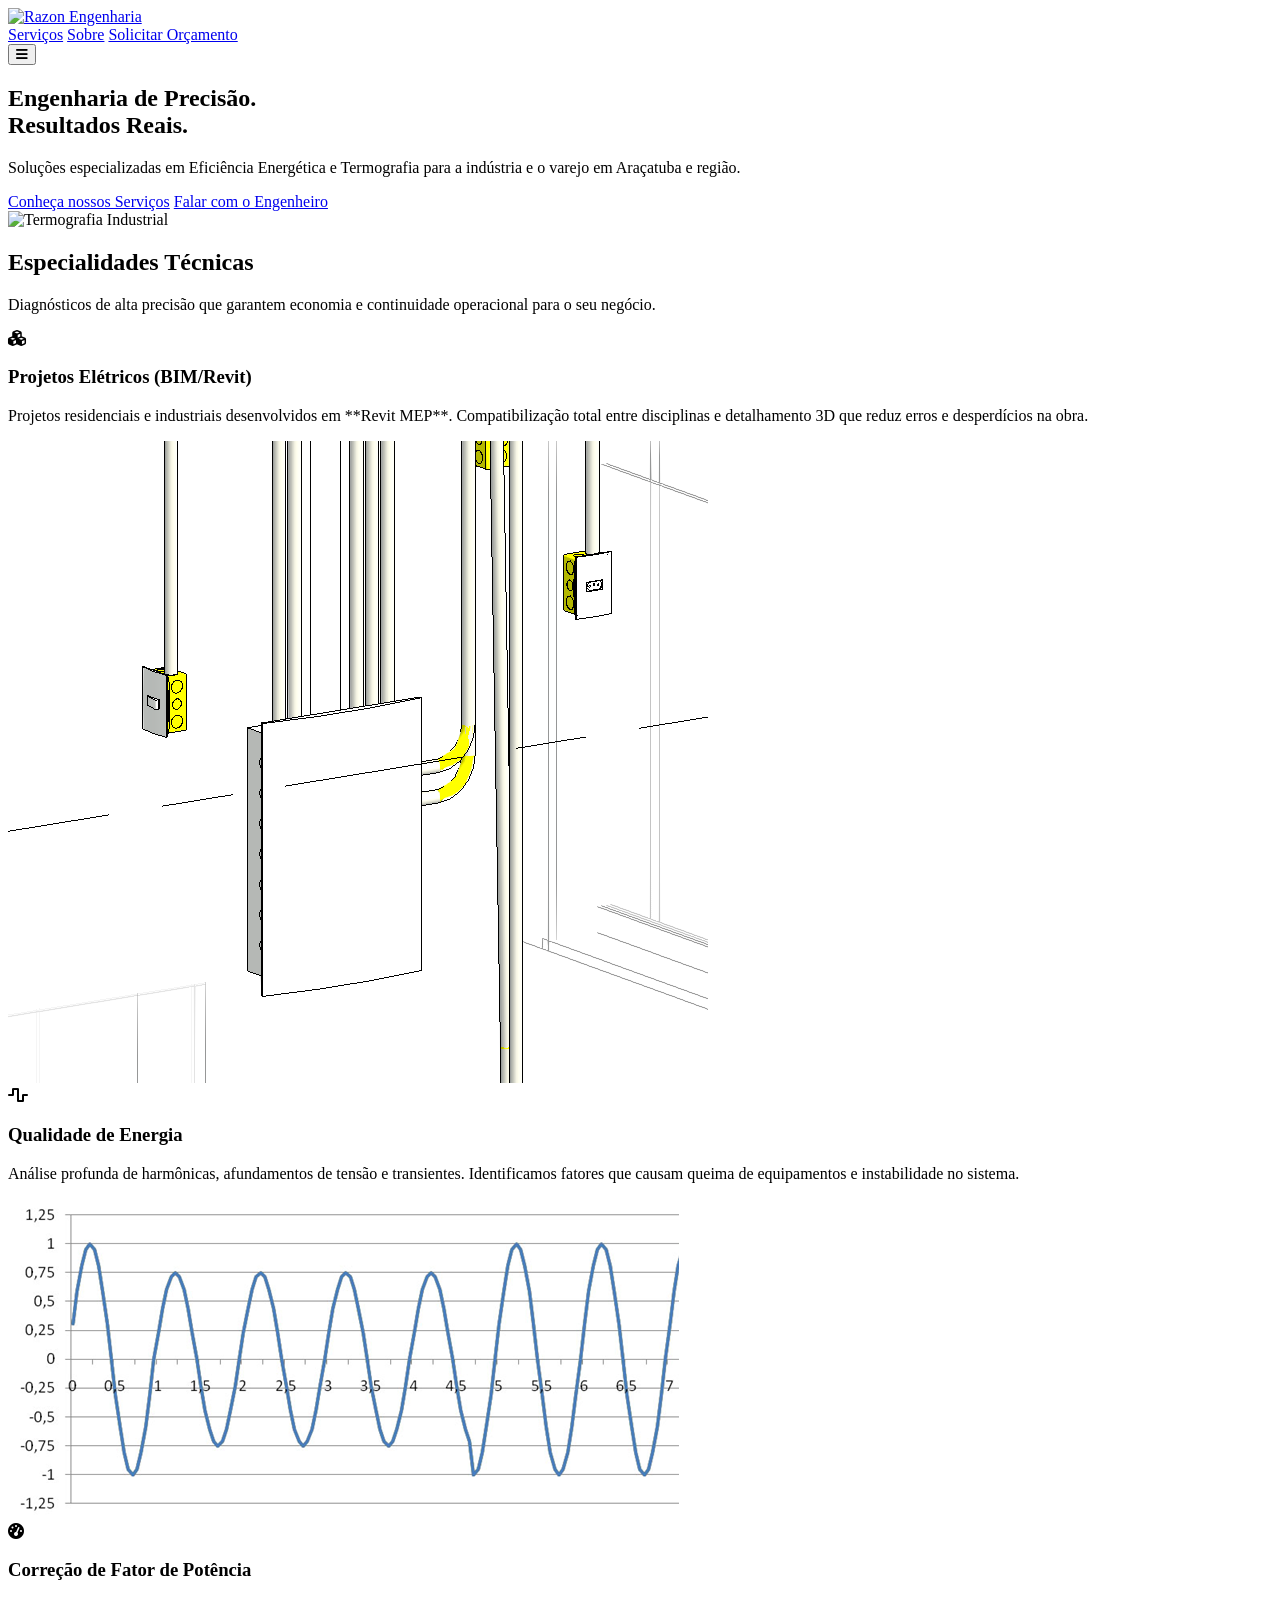
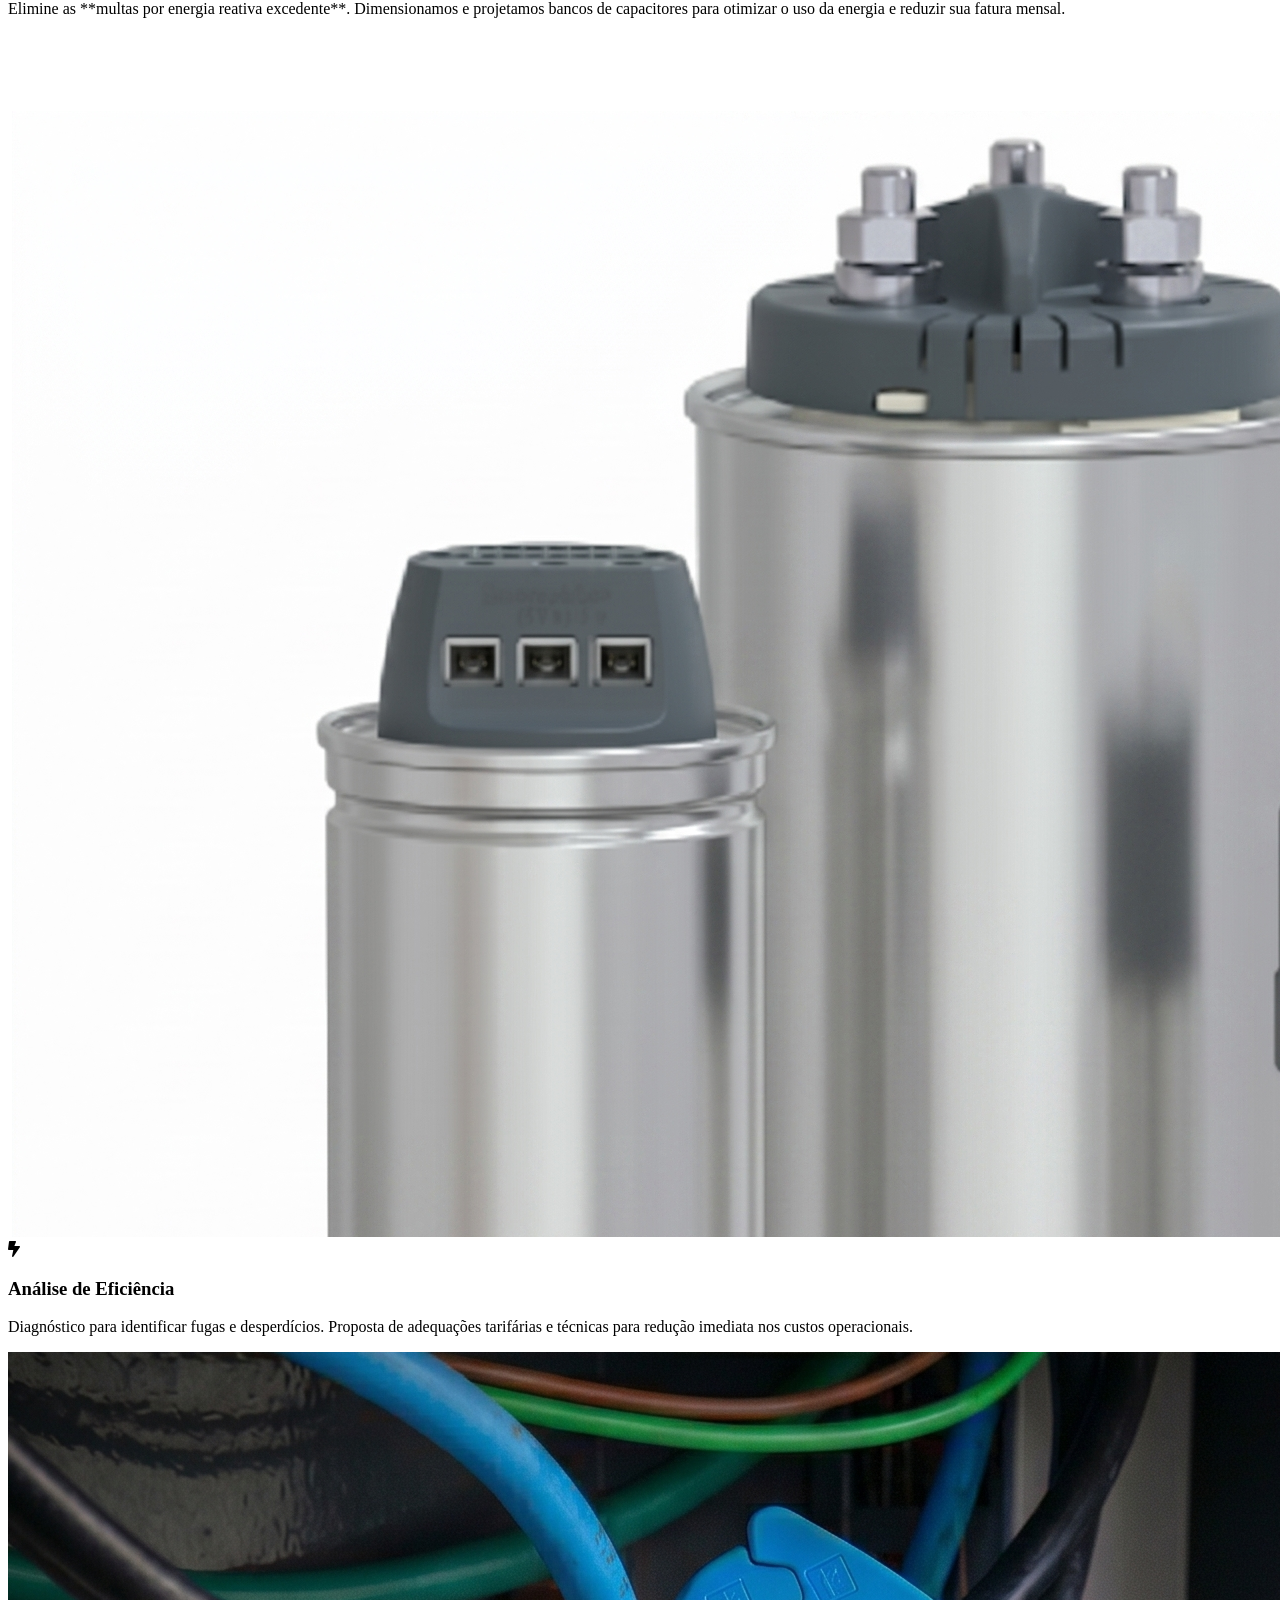
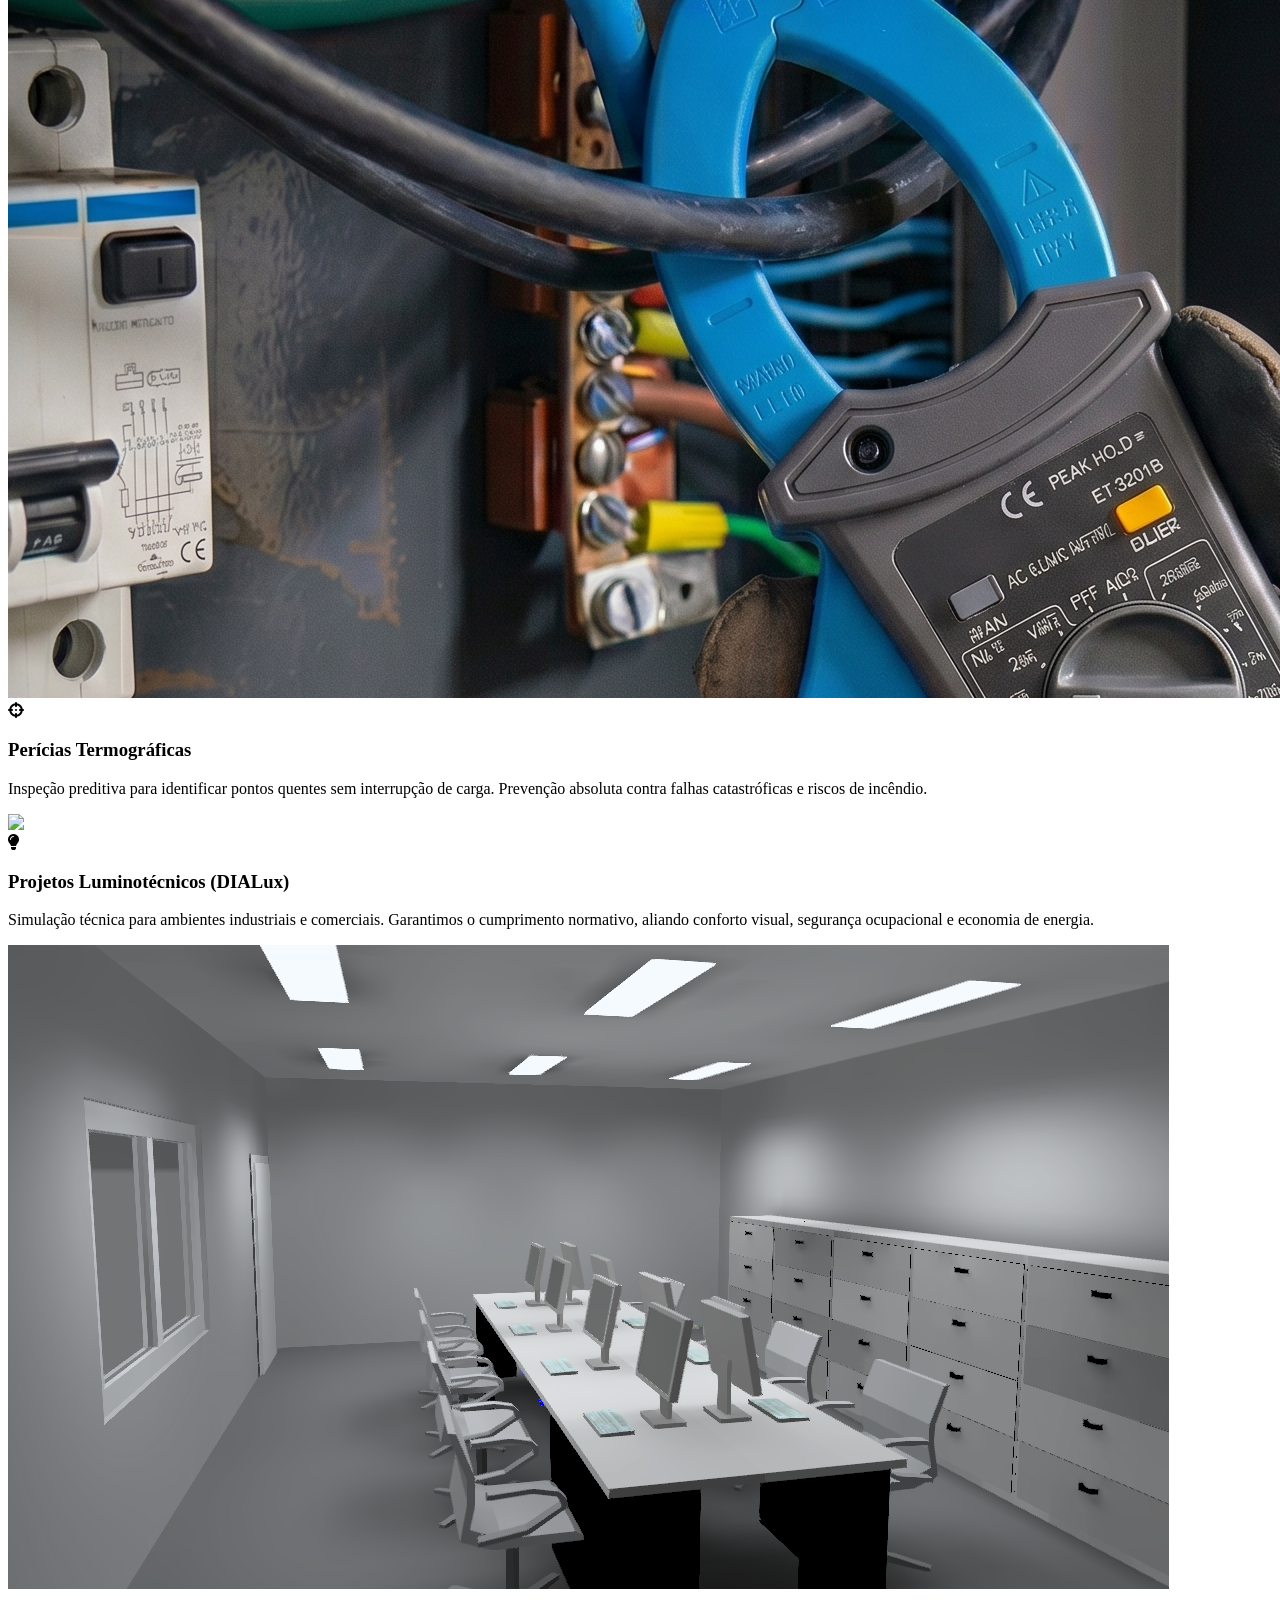
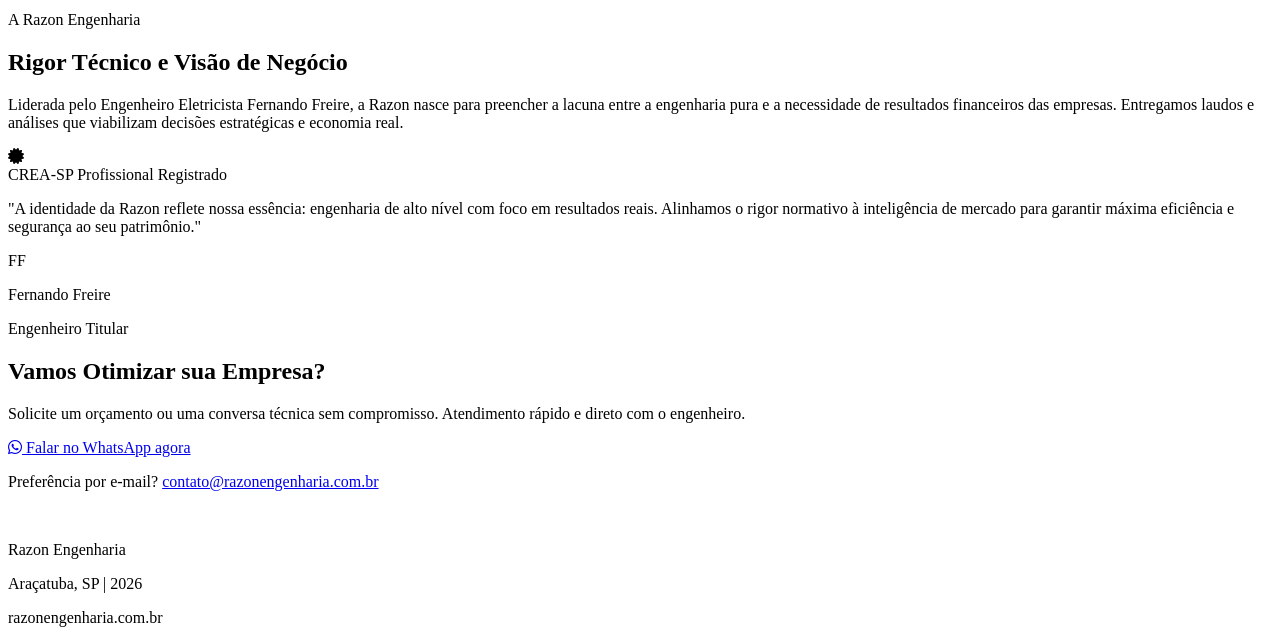
==== index-copia.html @ f33a59e9 "atualização do site" ====
<!DOCTYPE html>
<html lang="pt-br" class="scroll-smooth">
<head>
    <meta charset="UTF-8">
    <meta name="viewport" content="width=device-width, initial-scale=1.0">
    <title>Razon Engenharia | Eficiência Energética e Termografia</title>
    <meta name="description" content="Especialista em Eficiência Energética, Termografia e Projetos BIM em Araçatuba. Redução de custos e segurança para sua empresa com a Razon Engenharia.">
    
    <script src="https://cdn.tailwindcss.com"></script>
    <link rel="stylesheet" href="https://cdnjs.cloudflare.com/ajax/libs/font-awesome/6.0.0/css/all.min.css">
    <link rel="stylesheet" href="style.css">

    <script>
        tailwind.config = {
            theme: {
                extend: {
                    colors: {
                        razon: {
                            dark: '#1A2E46',
                            copper: '#B87333',
                            light: '#F8F9FA'
                        }
                    }
                }
            }
        }
    </script>
</head>
<body class="bg-razon-light text-slate-800 font-sans antialiased">

    <header class="fixed w-full bg-white/95 backdrop-blur-sm shadow-sm z-50">
        <div class="container mx-auto px-6 py-3 flex justify-between items-center">
            <a href="#" class="flex items-center">
                <img src="assets/logo_no_background.png" alt="Razon Engenharia" class="h-12 w-auto">
            </a>
            <nav class="hidden md:flex space-x-8 font-semibold text-razon-dark">
                <a href="#servicos" class="nav-link">Serviços</a>
                <a href="#sobre" class="nav-link">Sobre</a>
                <a href="#contato" class="bg-razon-copper text-white px-6 py-2.5 rounded-full hover:bg-razon-dark transition duration-300">Solicitar Orçamento</a>
            </nav>
            <button class="md:hidden text-razon-dark text-2xl" id="mobile-menu-btn">
                <i class="fas fa-bars"></i>
            </button>
        </div>
    </header>

    <section class="hero-gradient min-h-screen flex items-center pt-32 pb-24 border-b-4 border-razon-copper/20">
        <div class="container mx-auto px-6 grid md:grid-cols-5 gap-12 items-center">
            <div class="md:col-span-3 text-center md:text-left text-white mt-10 md:mt-0">
                <h1 class="text-5xl md:text-7xl font-extrabold mb-6 leading-tight tracking-tight">
                    Engenharia de Precisão. <br>
                    <span class="text-razon-copper">Resultados</span> Reais.
                </h1>
                <p class="text-xl text-slate-300 mb-12 max-w-2xl mx-auto md:mx-0">
                    Soluções especializadas em <span class="text-white font-semibold">Eficiência Energética</span> e <span class="text-white font-semibold">Termografia</span> para a indústria e o varejo em Araçatuba e região.
                </p>
                <div class="flex flex-col sm:flex-row gap-5 justify-center md:justify-start">
                    <a href="#servicos" class="bg-white text-razon-dark px-10 py-4 rounded-xl font-bold text-center transition hover:scale-105 shadow-lg">Conheça nossos Serviços</a>
                    
                    <a href="#contato" class="border-2 border-white/40 bg-razon-dark/30 hover:bg-white/10 hover:scale-105 px-10 py-4 rounded-xl font-bold text-center transition backdrop-blur-sm">Falar com o Engenheiro</a>
                </div>
            </div>
            <div class="hidden md:flex md:col-span-2 justify-center items-center relative">
                <img src="assets/painel_termo.png" alt="Termografia Industrial" class="w-80 h-auto opacity-30 floating-icon">
                <div class="absolute inset-0 bg-razon-dark/60 blur-3xl"></div>
            </div>
        </div>
    </section>

    <section id="servicos" class="py-28 bg-white">
        <div class="container mx-auto px-6">
            <div class="text-center mb-20 max-w-2xl mx-auto">
                <h2 class="text-4xl md:text-5xl font-bold text-razon-dark tracking-tight">Especialidades Técnicas</h2>
                <p class="text-lg text-slate-600 mt-5">Diagnósticos de alta precisão que garantem economia e continuidade operacional para o seu negócio.</p>
                <div class="w-24 h-2 bg-razon-copper mx-auto mt-6 rounded-full"></div>
            </div>

            <div class="grid md:grid-cols-2 lg:grid-cols-3 gap-8">
                
                <div class="service-card group p-8 bg-slate-50 rounded-3xl border border-slate-100 hover:shadow-2xl transition duration-500 flex flex-col h-full">
                    <div class="card-icon text-razon-copper text-4xl mb-6">
                        <i class="fas fa-cubes"></i>
                    </div>
                    <h3 class="text-2xl font-bold mb-4 text-razon-dark">Projetos Elétricos (BIM/Revit)</h3>
                    <p class="text-slate-600 leading-relaxed mb-6">
                        Projetos residenciais e industriais desenvolvidos em **Revit MEP**. Compatibilização total entre disciplinas e detalhamento 3D que reduz erros e desperdícios na obra.
                    </p>
                    <img src="assets/Revit.png" class="w-full h-32 object-cover rounded-xl mt-auto opacity-50 group-hover:opacity-100 transition">
                </div>

                <div class="service-card group p-8 bg-slate-50 rounded-3xl border border-slate-100 hover:shadow-2xl transition duration-500 flex flex-col h-full">
                    <div class="card-icon text-razon-copper text-4xl mb-6">
                        <i class="fas fa-wave-square"></i>
                    </div>
                    <h3 class="text-2xl font-bold mb-4 text-razon-dark">Qualidade de Energia</h3>
                    <p class="text-slate-600 leading-relaxed mb-6">
                        Análise profunda de harmônicas, afundamentos de tensão e transientes. Identificamos fatores que causam queima de equipamentos e instabilidade no sistema.
                    </p>
                    <img src="assets/tensao.png" class="w-full h-32 object-cover rounded-xl mt-auto opacity-50 group-hover:opacity-100 transition">
                </div>

                <div class="service-card group p-8 bg-slate-50 rounded-3xl border border-slate-100 hover:shadow-2xl transition duration-500 flex flex-col h-full">
                    <div class="card-icon text-razon-copper text-4xl mb-6">
                        <i class="fas fa-gauge-high"></i>
                    </div>
                    <h3 class="text-2xl font-bold mb-4 text-razon-dark">Correção de Fator de Potência</h3>
                    <p class="text-slate-600 leading-relaxed mb-6">
                        Elimine as **multas por energia reativa excedente**. Dimensionamos e projetamos bancos de capacitores para otimizar o uso da energia e reduzir sua fatura mensal.
                    </p>
                    <img src="assets/cap.png" class="w-full h-32 object-cover rounded-xl mt-auto opacity-50 group-hover:opacity-100 transition">
                </div>

                <div class="service-card group p-8 bg-slate-50 rounded-3xl border border-slate-100 hover:shadow-2xl transition duration-500 flex flex-col h-full">
                    <div class="card-icon text-razon-copper text-4xl mb-6">
                        <i class="fas fa-bolt-lightning"></i>
                    </div>
                    <h3 class="text-2xl font-bold mb-4 text-razon-dark">Análise de Eficiência</h3>
                    <p class="text-slate-600 leading-relaxed mb-6">
                        Diagnóstico para identificar fugas e desperdícios. Proposta de adequações tarifárias e técnicas para redução imediata nos custos operacionais.
                    </p>
                    <img src="assets/efici.png" class="w-full h-32 object-cover rounded-xl mt-auto opacity-50 group-hover:opacity-100 transition">
                </div>

                <div class="service-card group p-8 bg-slate-50 rounded-3xl border border-slate-100 hover:shadow-2xl transition duration-500 flex flex-col h-full">
                    <div class="card-icon text-razon-copper text-4xl mb-6">
                        <i class="fas fa-crosshairs"></i>
                    </div>
                    <h3 class="text-2xl font-bold mb-4 text-razon-dark">Perícias Termográficas</h3>
                    <p class="text-slate-600 leading-relaxed mb-6">
                        Inspeção preditiva para identificar pontos quentes sem interrupção de carga. Prevenção absoluta contra falhas catastróficas e riscos de incêndio.
                    </p>
                    <img src="assets/painel_termo.png" class="w-full h-32 object-cover rounded-xl mt-auto opacity-50 group-hover:opacity-100 transition">
                </div>

                <div class="service-card group p-8 bg-slate-50 rounded-3xl border border-slate-100 hover:shadow-2xl transition duration-500 flex flex-col h-full">
                    <div class="card-icon text-razon-copper text-4xl mb-6">
                        <i class="fas fa-lightbulb"></i>
                    </div>
                    <h3 class="text-2xl font-bold mb-4 text-razon-dark">Projetos Luminotécnicos (DIALux)</h3>
                    <p class="text-slate-600 leading-relaxed mb-6">
                        Simulação técnica para ambientes industriais e comerciais. Garantimos o cumprimento normativo, aliando conforto visual, segurança ocupacional e economia de energia.
                    </p>
                    <img src="assets/lumino.png" class="w-full h-32 object-cover rounded-xl mt-auto opacity-50 group-hover:opacity-100 transition">
                </div>

            </div>
        </div>
    </section>

    <section id="sobre" class="py-24 bg-razon-dark text-white relative overflow-hidden">
        <img src="assets/icone-z.jpg" alt="" class="absolute -right-20 -bottom-20 w-96 h-auto opacity-10 rotate-12">
        <div class="container mx-auto px-6 grid md:grid-cols-5 gap-12 items-center relative z-10">
            <div class="md:col-span-3">
                <span class="text-razon-copper uppercase tracking-widest font-semibold text-sm">A Razon Engenharia</span>
                <h2 class="text-4xl font-bold mt-3 mb-8 tracking-tight">Rigor Técnico e Visão de Negócio</h2>
                <p class="text-slate-300 mb-10 leading-relaxed text-lg">
                    Liderada pelo Engenheiro Eletricista Fernando Freire, a Razon nasce para preencher a lacuna entre a engenharia pura e a necessidade de resultados financeiros das empresas. Entregamos laudos e análises que viabilizam decisões estratégicas e economia real.
                </p>
                <div class="flex flex-col sm:flex-row gap-6">
                    <div class="flex items-center space-x-4 bg-slate-800 p-5 rounded-xl border border-white/10">
                        <div class="text-razon-copper text-2xl"><i class="fas fa-certificate"></i></div>
                        <div>
                            <span class="font-bold block">CREA-SP</span>
                            <span class="text-sm text-slate-400">Profissional Registrado</span>
                        </div>
                    </div>
                </div>
            </div>
            <div class="md:col-span-2 bg-slate-800 p-10 rounded-3xl border border-white/10 shadow-2xl text-center">
                <p class="text-slate-200 italic mb-8 leading-relaxed">"A identidade da Razon reflete nossa essência: engenharia de alto nível com foco em resultados reais. Alinhamos o rigor normativo à inteligência de mercado para garantir máxima eficiência e segurança ao seu patrimônio."</p>
                <div class="flex flex-col items-center gap-4">
                    <div class="w-24 h-24 bg-razon-copper rounded-full flex items-center justify-center text-3xl font-bold border-4 border-slate-700 shadow-lg">FF</div>
                    <div>
                        <p class="font-bold text-lg">Fernando Freire</p>
                        <p class="text-sm text-razon-copper uppercase tracking-widest mt-1">Engenheiro Titular</p>
                    </div>
                </div>
            </div>
        </div>
    </section>

    <section id="contato" class="py-24 bg-white">
        <div class="container mx-auto px-6 text-center">
            <div class="max-w-3xl mx-auto bg-slate-50 border border-slate-100 p-12 rounded-[3rem] shadow-sm">
                <h2 class="text-3xl md:text-4xl font-bold text-razon-dark tracking-tight">Vamos Otimizar sua Empresa?</h2>
                <p class="text-lg text-slate-600 mt-4 mb-10">Solicite um orçamento ou uma conversa técnica sem compromisso. Atendimento rápido e direto com o engenheiro.</p>
                <div class="flex justify-center">
                    <a href="https://wa.me/5518991884158?text=Olá, gostaria de um orçamento da Razon." target="_blank" class="flex items-center gap-3 bg-[#25D366] text-white px-8 py-4 rounded-xl font-bold transition-all duration-300 hover:bg-[#128C7E] hover:-translate-y-1 hover:shadow-lg active:scale-95 group">
                        <i class="fab fa-whatsapp text-2xl group-hover:rotate-12 transition-transform"></i>
                        <span>Falar no WhatsApp agora</span>
                    </a>
                </div>
                <div class="mt-8 pt-8 border-t border-slate-200">
                    <p class="text-sm text-slate-500">Preferência por e-mail? <a href="mailto:contato@razonengenharia.com.br" class="text-razon-copper font-semibold hover:underline">contato@razonengenharia.com.br</a></p>
                </div>
            </div>
        </div>
    </section>

    <footer class="bg-white py-12 border-t border-slate-100">
        <div class="container mx-auto px-6 text-center">
            <img src="assets/logo-icone-esticado.png" alt="" class="h-10 w-auto mx-auto mb-6 opacity-40">
            <p class="font-bold text-razon-dark text-lg mb-2">Razon Engenharia</p>
            <p class="text-slate-500 text-sm">Araçatuba, SP | 2026</p>
            <p class="text-xs text-slate-400 mt-2">razonengenharia.com.br</p>
        </div>
    </footer>

    <script src="script.js"></script>
</body>
</html>
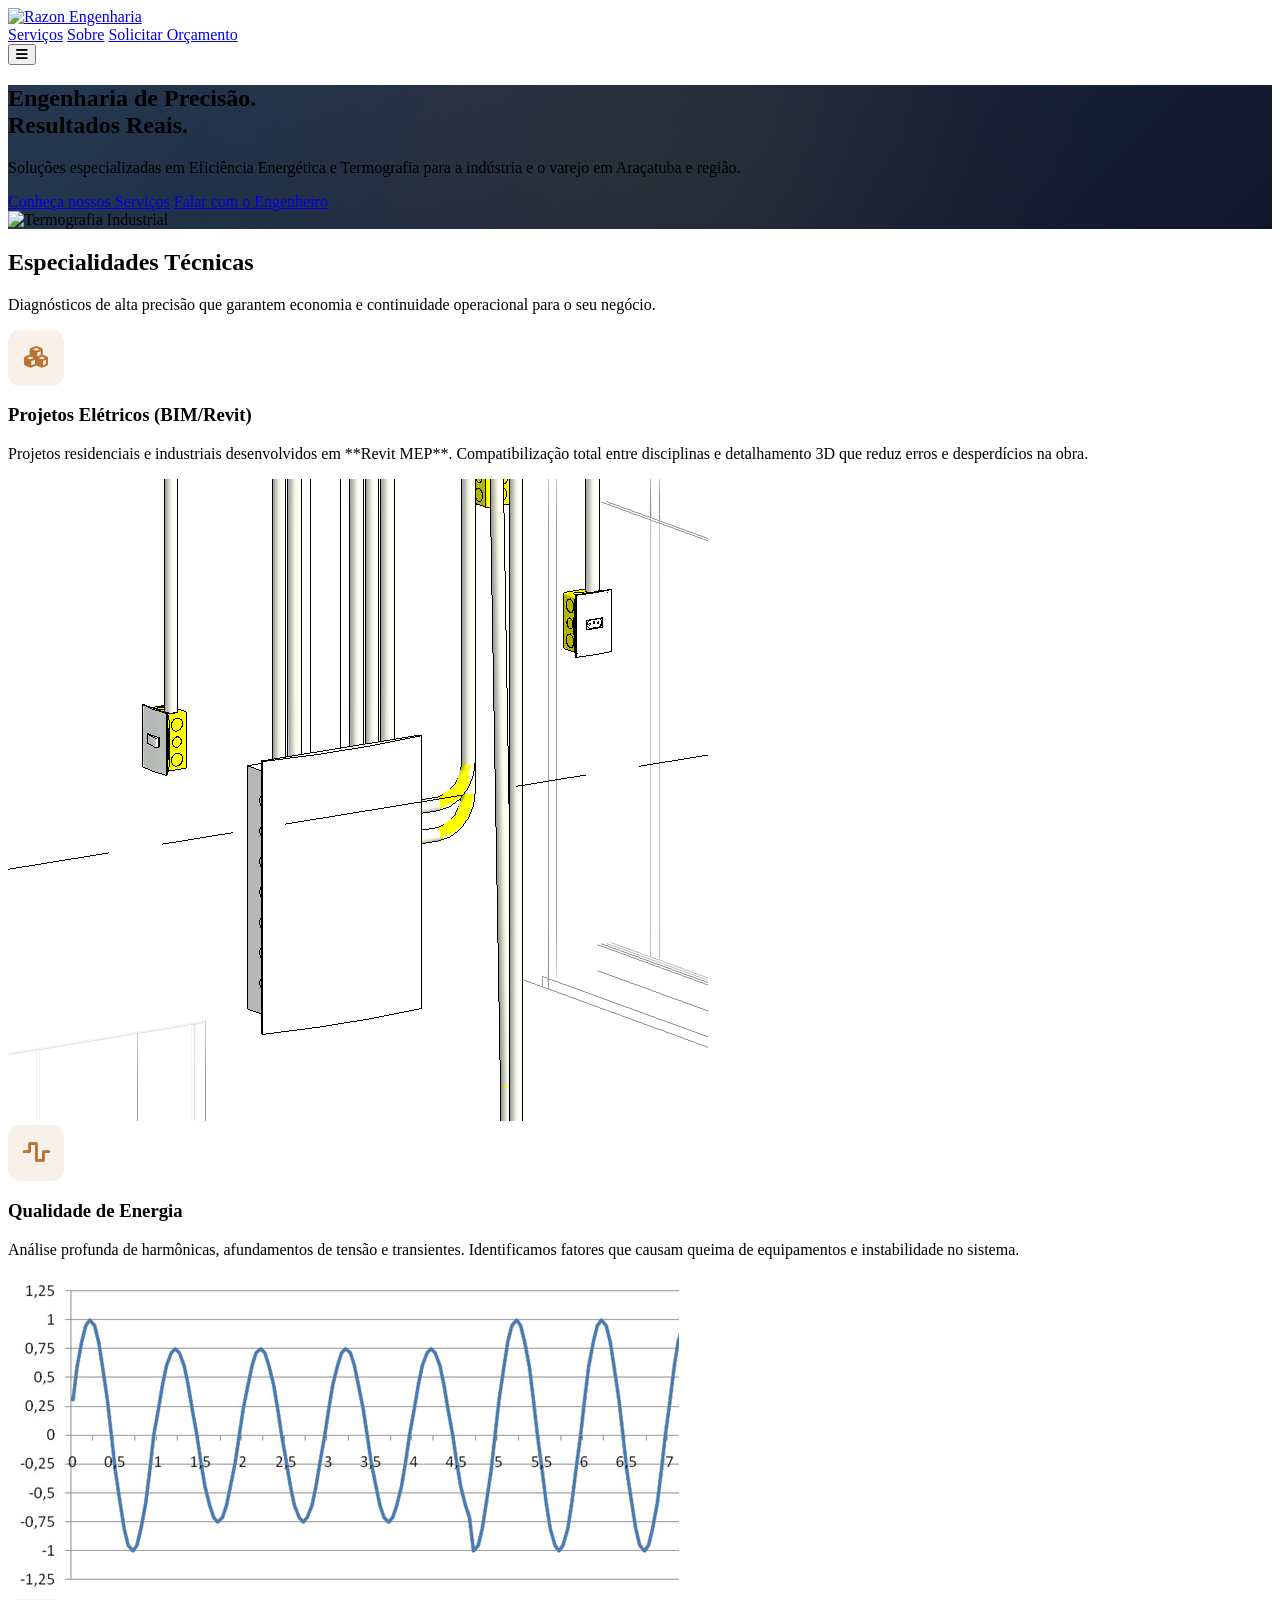
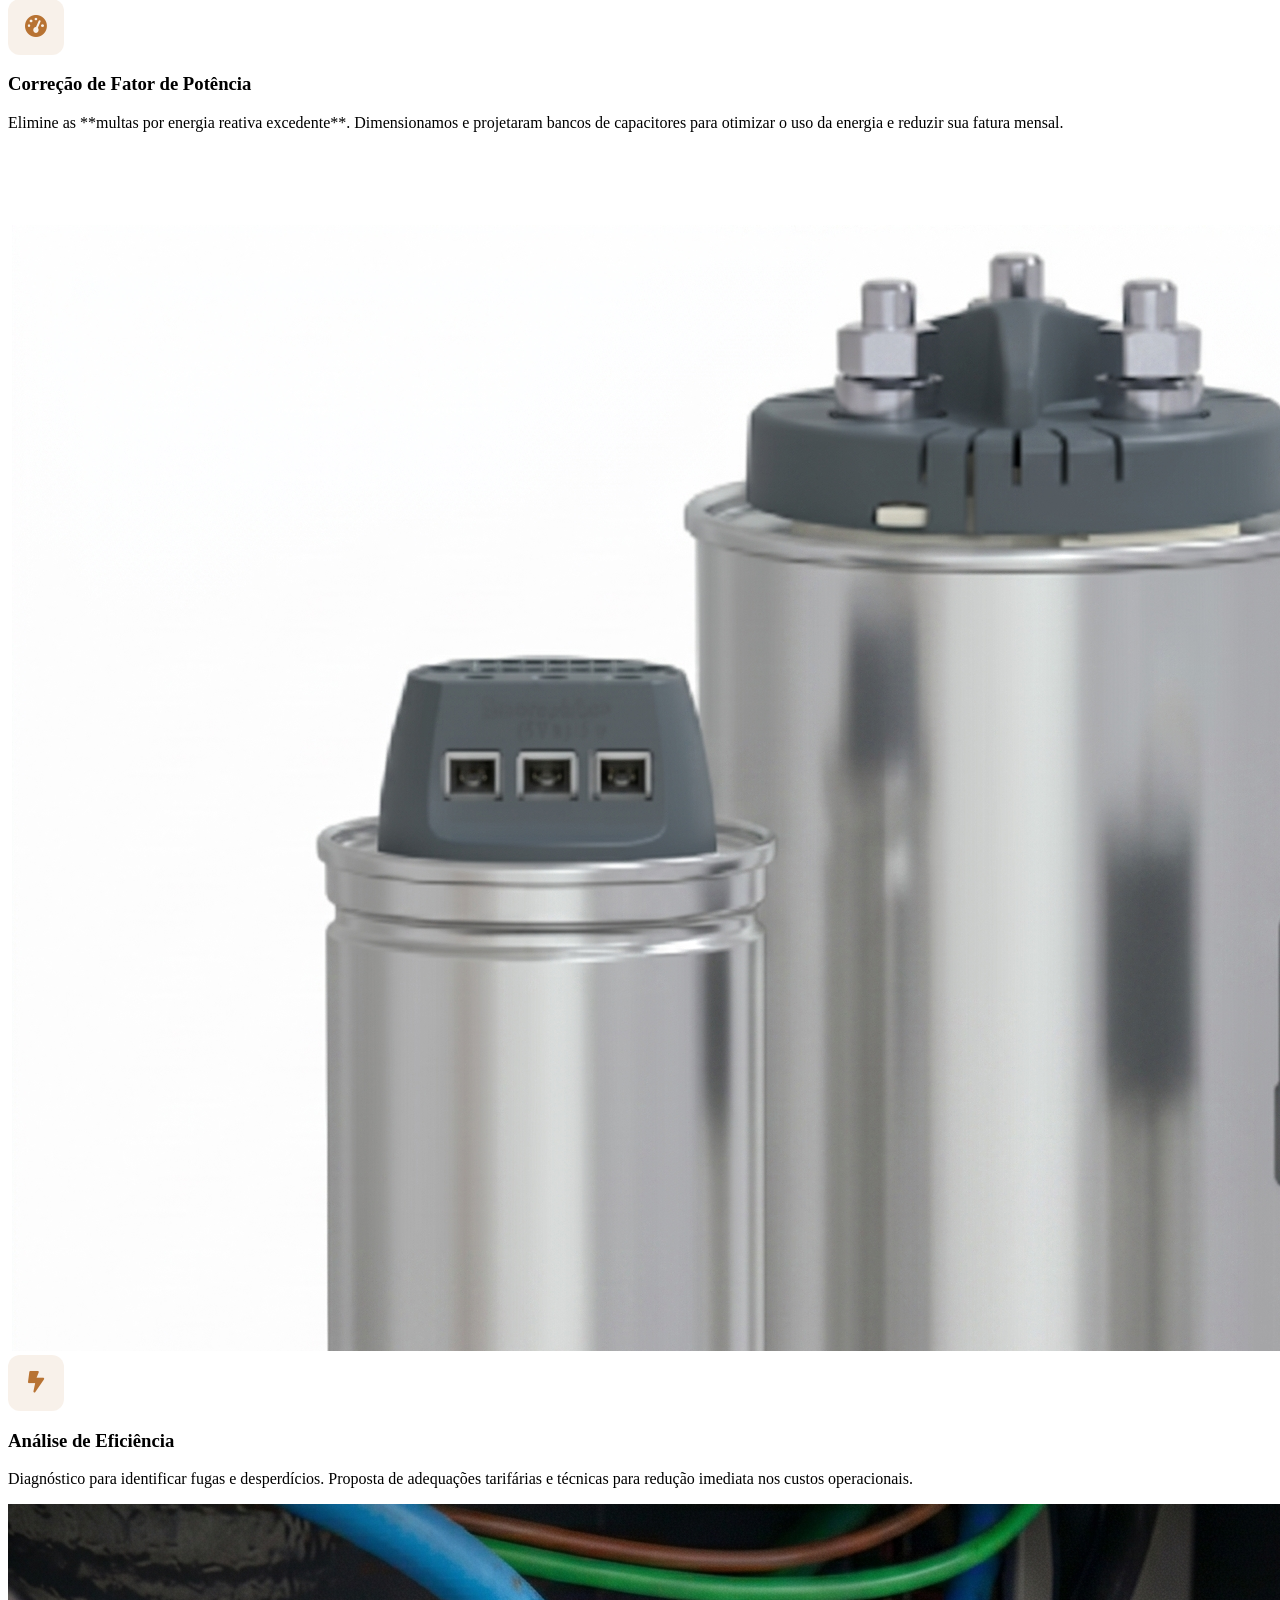
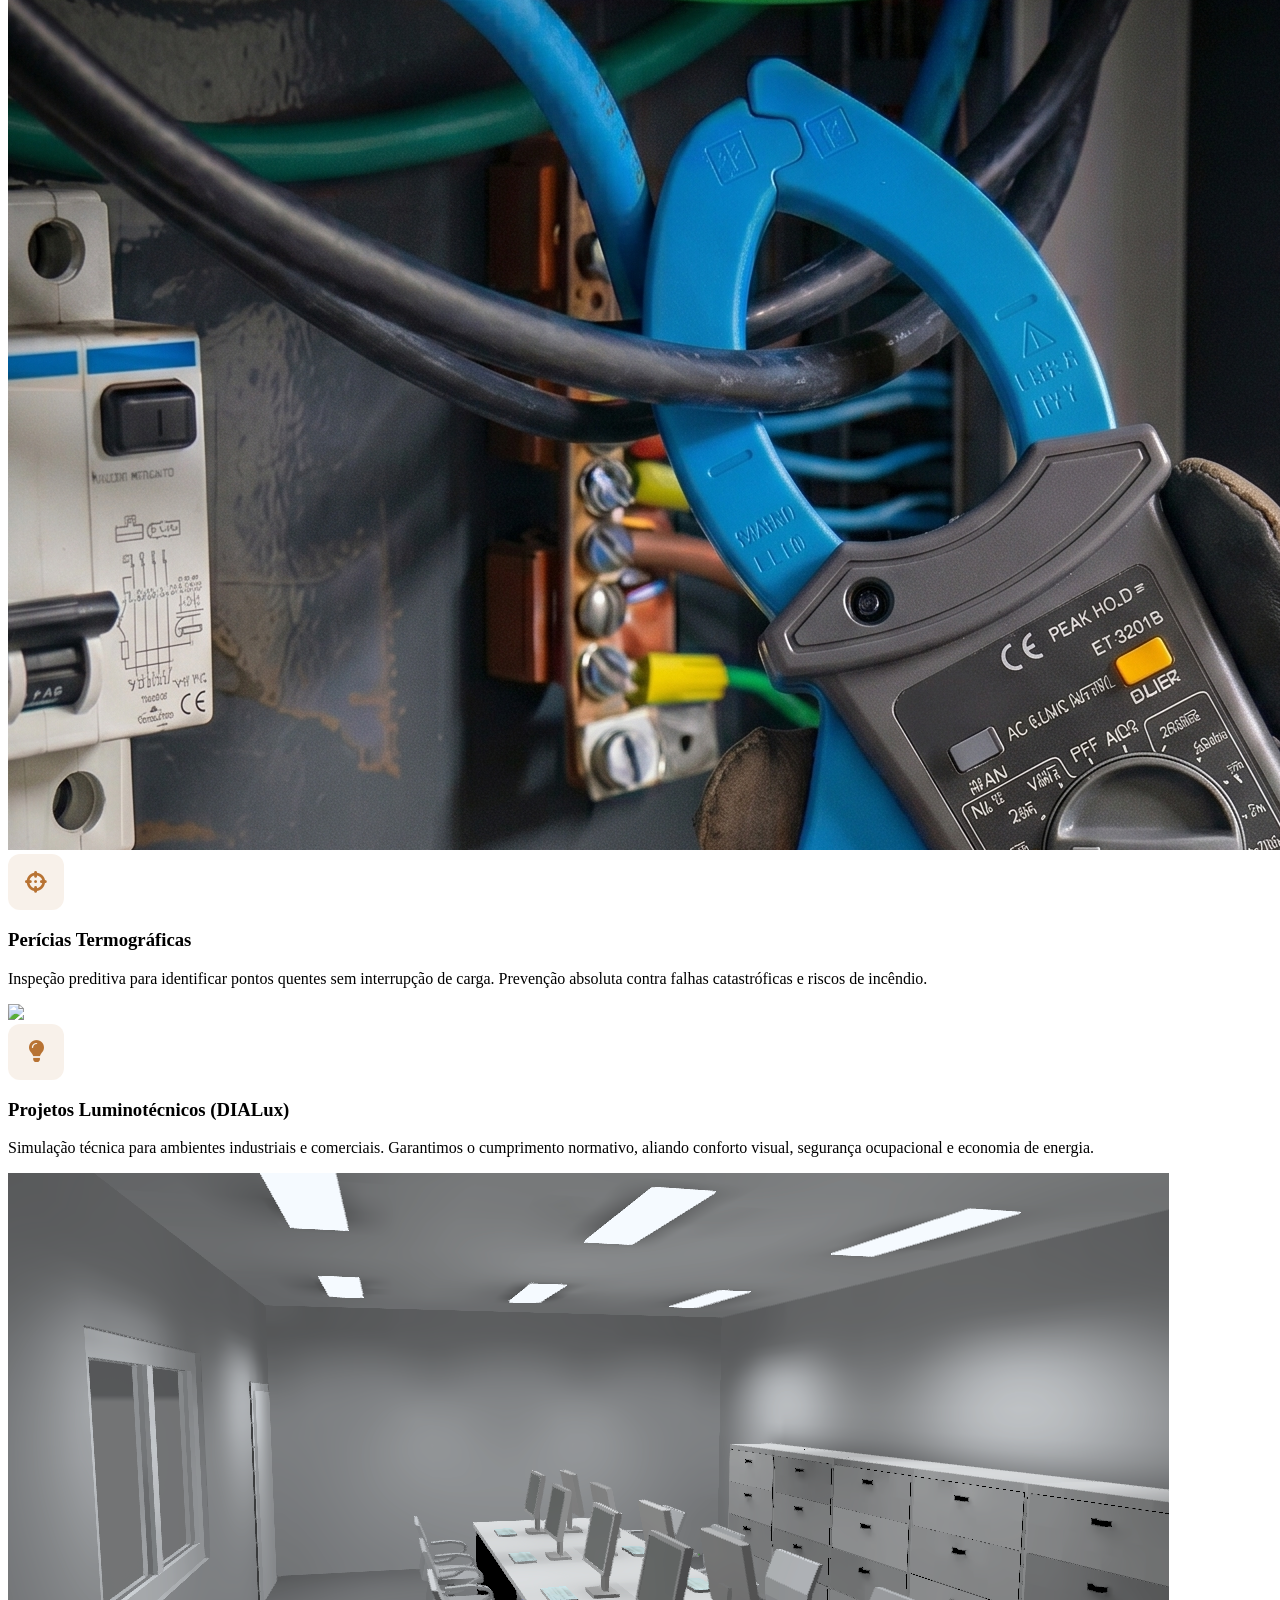
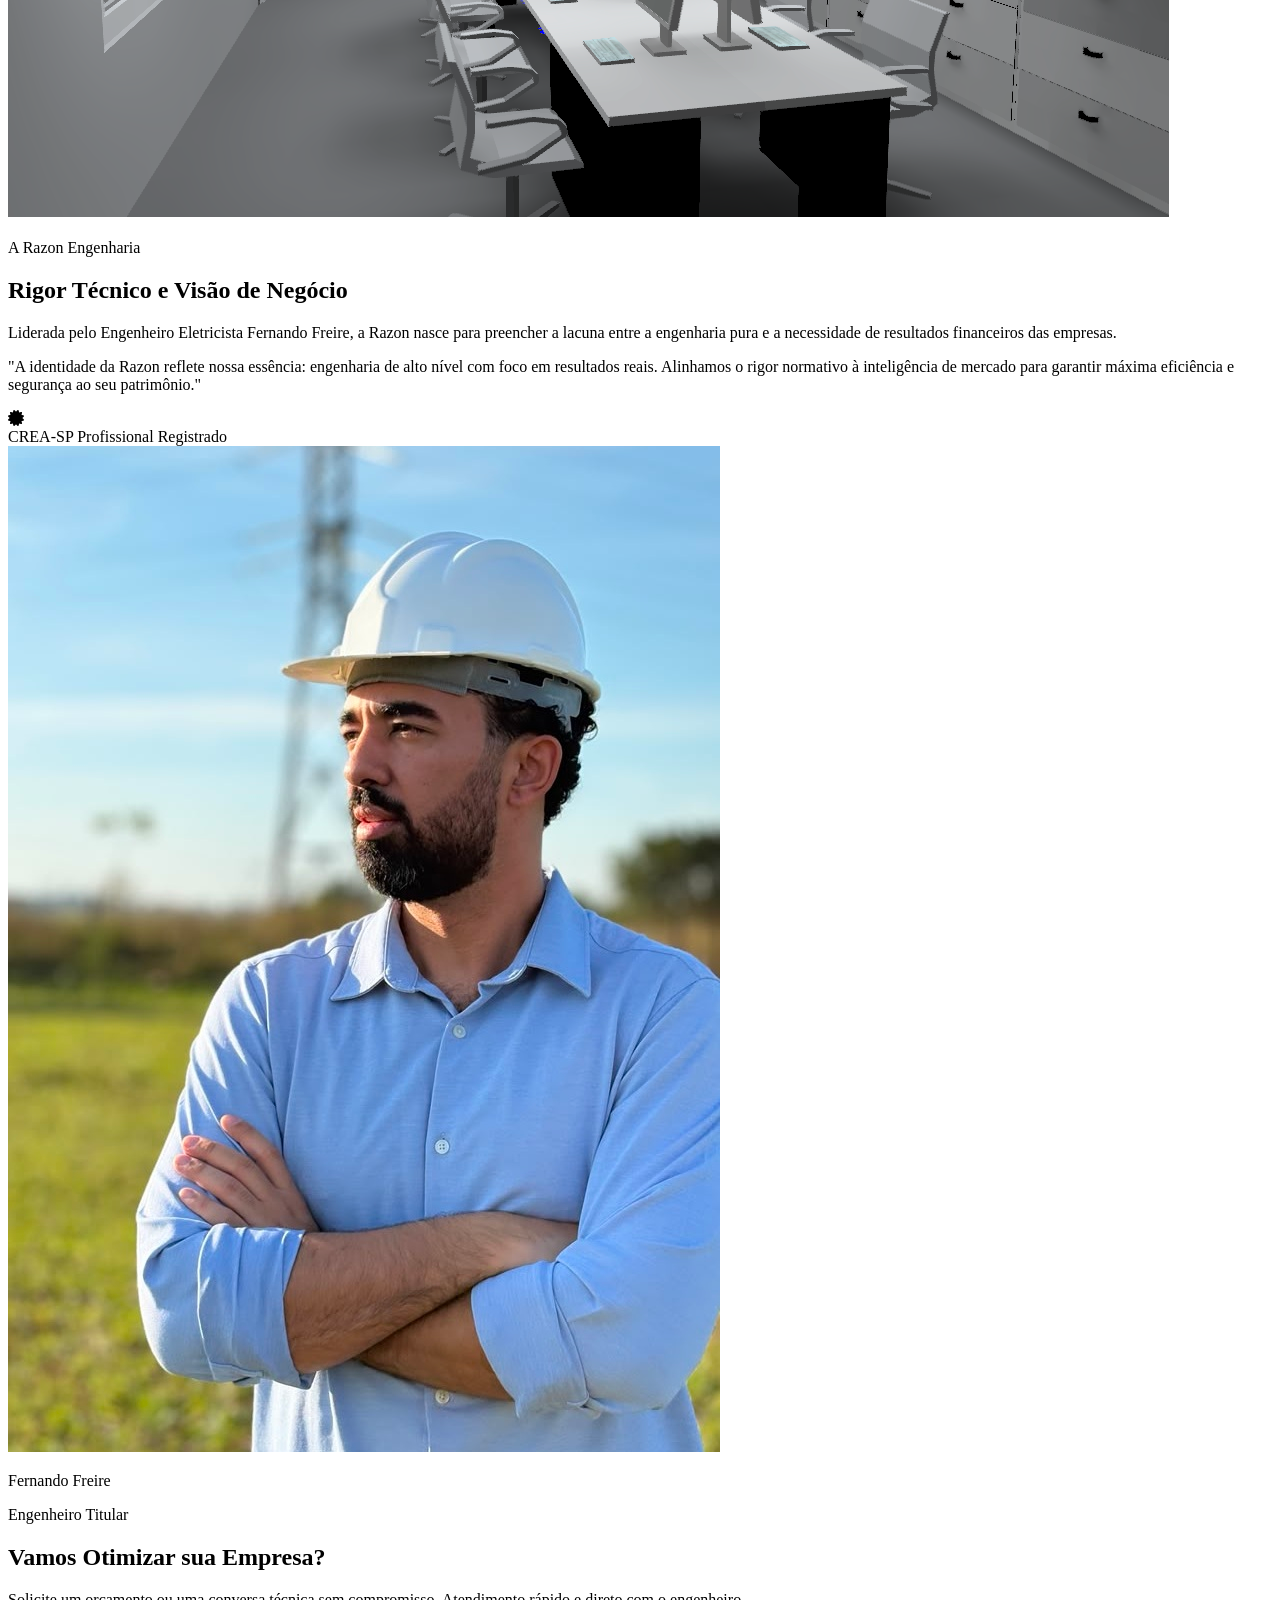
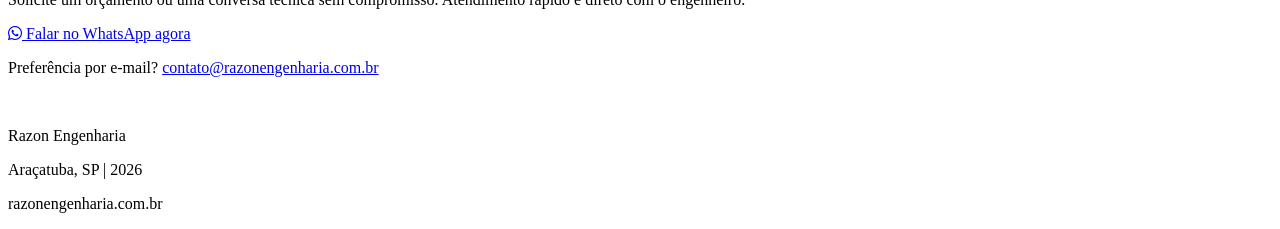
==== commit 481f6522: "atualização final do site V1" ====
--- a/index-copia.html
+++ b/index-copia.html
@@ -29,15 +29,17 @@
 <body class="bg-razon-light text-slate-800 font-sans antialiased">
 
     <header class="fixed w-full bg-white/95 backdrop-blur-sm shadow-sm z-50">
-        <div class="container mx-auto px-6 py-3 flex justify-between items-center">
+        <div class="container mx-auto px-6 py-3 flex justify-between items-center relative">
             <a href="#" class="flex items-center">
                 <img src="assets/logo_no_background.png" alt="Razon Engenharia" class="h-12 w-auto">
             </a>
-            <nav class="hidden md:flex space-x-8 font-semibold text-razon-dark">
-                <a href="#servicos" class="nav-link">Serviços</a>
-                <a href="#sobre" class="nav-link">Sobre</a>
-                <a href="#contato" class="bg-razon-copper text-white px-6 py-2.5 rounded-full hover:bg-razon-dark transition duration-300">Solicitar Orçamento</a>
+            
+            <nav id="nav-menu" class="hidden md:flex md:flex-row md:relative md:top-auto md:left-auto md:w-auto md:bg-transparent md:p-0 md:shadow-none md:space-x-8 space-y-4 md:space-y-0 flex-col absolute top-full left-0 w-full bg-white p-6 shadow-lg font-semibold text-razon-dark">
+                <a href="#servicos" class="nav-link block md:inline">Serviços</a>
+                <a href="#sobre" class="nav-link block md:inline">Sobre</a>
+                <a href="#contato" class="bg-razon-copper text-white px-6 py-2.5 rounded-full hover:bg-razon-dark transition duration-300 inline-block text-center">Solicitar Orçamento</a>
             </nav>
+            
             <button class="md:hidden text-razon-dark text-2xl" id="mobile-menu-btn">
                 <i class="fas fa-bars"></i>
             </button>
@@ -56,7 +58,6 @@
                 </p>
                 <div class="flex flex-col sm:flex-row gap-5 justify-center md:justify-start">
                     <a href="#servicos" class="bg-white text-razon-dark px-10 py-4 rounded-xl font-bold text-center transition hover:scale-105 shadow-lg">Conheça nossos Serviços</a>
-                    
                     <a href="#contato" class="border-2 border-white/40 bg-razon-dark/30 hover:bg-white/10 hover:scale-105 px-10 py-4 rounded-xl font-bold text-center transition backdrop-blur-sm">Falar com o Engenheiro</a>
                 </div>
             </div>
@@ -105,7 +106,7 @@
                     </div>
                     <h3 class="text-2xl font-bold mb-4 text-razon-dark">Correção de Fator de Potência</h3>
                     <p class="text-slate-600 leading-relaxed mb-6">
-                        Elimine as **multas por energia reativa excedente**. Dimensionamos e projetamos bancos de capacitores para otimizar o uso da energia e reduzir sua fatura mensal.
+                        Elimine as **multas por energia reativa excedente**. Dimensionamos e projetaram bancos de capacitores para otimizar o uso da energia e reduzir sua fatura mensal.
                     </p>
                     <img src="assets/cap.png" class="w-full h-32 object-cover rounded-xl mt-auto opacity-50 group-hover:opacity-100 transition">
                 </div>
@@ -149,33 +150,38 @@
 
     <section id="sobre" class="py-24 bg-razon-dark text-white relative overflow-hidden">
         <img src="assets/icone-z.jpg" alt="" class="absolute -right-20 -bottom-20 w-96 h-auto opacity-10 rotate-12">
-        <div class="container mx-auto px-6 grid md:grid-cols-5 gap-12 items-center relative z-10">
-            <div class="md:col-span-3">
+        <div class="container mx-auto px-6 grid md:grid-cols-3 gap-12 lg:gap-16 items-center relative z-10">
+            
+            <div class="flex flex-col justify-center h-full md:col-span-2">
                 <span class="text-razon-copper uppercase tracking-widest font-semibold text-sm">A Razon Engenharia</span>
                 <h2 class="text-4xl font-bold mt-3 mb-8 tracking-tight">Rigor Técnico e Visão de Negócio</h2>
-                <p class="text-slate-300 mb-10 leading-relaxed text-lg">
-                    Liderada pelo Engenheiro Eletricista Fernando Freire, a Razon nasce para preencher a lacuna entre a engenharia pura e a necessidade de resultados financeiros das empresas. Entregamos laudos e análises que viabilizam decisões estratégicas e economia real.
+                <p class="text-slate-300 mb-6 leading-relaxed text-lg">
+                    Liderada pelo Engenheiro Eletricista Fernando Freire, a Razon nasce para preencher a lacuna entre a engenharia pura e a necessidade de resultados financeiros das empresas.
                 </p>
-                <div class="flex flex-col sm:flex-row gap-6">
-                    <div class="flex items-center space-x-4 bg-slate-800 p-5 rounded-xl border border-white/10">
-                        <div class="text-razon-copper text-2xl"><i class="fas fa-certificate"></i></div>
-                        <div>
-                            <span class="font-bold block">CREA-SP</span>
-                            <span class="text-sm text-slate-400">Profissional Registrado</span>
-                        </div>
-                    </div>
-                </div>
-            </div>
-            <div class="md:col-span-2 bg-slate-800 p-10 rounded-3xl border border-white/10 shadow-2xl text-center">
-                <p class="text-slate-200 italic mb-8 leading-relaxed">"A identidade da Razon reflete nossa essência: engenharia de alto nível com foco em resultados reais. Alinhamos o rigor normativo à inteligência de mercado para garantir máxima eficiência e segurança ao seu patrimônio."</p>
-                <div class="flex flex-col items-center gap-4">
-                    <div class="w-24 h-24 bg-razon-copper rounded-full flex items-center justify-center text-3xl font-bold border-4 border-slate-700 shadow-lg">FF</div>
+                <p class="text-slate-300 mb-10 leading-relaxed text-lg border-l-4 border-razon-copper pl-6 italic">
+                    "A identidade da Razon reflete nossa essência: engenharia de alto nível com foco em resultados reais. Alinhamos o rigor normativo à inteligência de mercado para garantir máxima eficiência e segurança ao seu patrimônio."
+                </p>
+                
+                <div class="flex items-center space-x-4 bg-slate-800 p-5 rounded-xl border border-white/10 w-fit">
+                    <div class="text-razon-copper text-2xl"><i class="fas fa-certificate"></i></div>
                     <div>
-                        <p class="font-bold text-lg">Fernando Freire</p>
-                        <p class="text-sm text-razon-copper uppercase tracking-widest mt-1">Engenheiro Titular</p>
-                    </div>
-                </div>
-            </div>
+                        <span class="font-bold block">CREA-SP</span>
+                        <span class="text-sm text-slate-400">Profissional Registrado</span>
+                    </div>
+                </div>
+            </div>
+
+            <div class="relative group md:col-span-1">
+                <div class="absolute inset-0 bg-razon-copper rounded-3xl transform translate-x-3 translate-y-3 transition group-hover:translate-x-1 group-hover:translate-y-1"></div>
+                <div class="relative bg-slate-800 rounded-3xl overflow-hidden border border-white/10 shadow-2xl">
+                    <img src="assets/Fernando.jpeg" alt="Engenheiro Fernando Freire no Campo" class="w-full h-auto block">
+                    <div class="p-5 bg-gradient-to-t from-slate-900 via-slate-900/80 to-transparent absolute bottom-0 w-full">
+                        <p class="font-bold text-lg text-white">Fernando Freire</p>
+                        <p class="text-xs text-razon-copper uppercase tracking-widest mt-1">Engenheiro Titular</p>
+                    </div>
+                </div>
+            </div>
+
         </div>
     </section>
 
--- a/style.css
+++ b/style.css
@@ -0,0 +1,70 @@
+/* style.css - Customizações Razon Engenharia */
+
+/* Gradiente Técnico para o Hero: Azul Escuro com Cobre Sutil */
+.hero-gradient {
+    background: 
+        radial-gradient(circle at center, rgba(184, 115, 51, 0.1) 0%, rgba(26, 46, 70, 0) 70%),
+        linear-gradient(135deg, rgba(26, 46, 70, 0.95) 0%, rgba(15, 23, 42, 1) 100%);
+}
+
+/* Links do Menu com Efeito Cobre */
+.nav-link {
+    position: relative;
+    transition: color 0.3s;
+}
+.nav-link::after {
+    content: '';
+    position: absolute;
+    width: 0;
+    height: 2px;
+    bottom: -4px;
+    left: 0;
+    background-color: #B87333; /* Cobre */
+    transition: width 0.3s;
+}
+.nav-link:hover {
+    color: #B87333;
+}
+.nav-link:hover::after {
+    width: 100%;
+}
+
+/* Estilo Premium dos Cards de Serviço (Ajustado para casar com Tailwind) */
+.service-card {
+    transition: all 0.4s ease;
+    cursor: pointer;
+}
+.service-card:hover {
+    transform: translateY(-8px);
+    box-shadow: 0 25px 50px -12px rgba(26, 46, 70, 0.15);
+    border-color: #B87333 !important; /* Força a borda cobre no hover */
+}
+
+/* Ícones dos Cards (Padronização de tamanho e transição) */
+.card-icon {
+    width: 3.5rem;
+    height: 3.5rem;
+    background-color: rgba(184, 115, 51, 0.1); /* Fundo cobre sutil */
+    color: #B87333;
+    border-radius: 0.75rem;
+    display: flex;
+    align-items: center;
+    justify-content: center;
+    font-size: 1.35rem;
+    transition: all 0.3s ease;
+}
+/* Efeito de inversão de cor quando passa o mouse no card */
+.service-card:hover .card-icon {
+    background-color: #B87333;
+    color: #FFFFFF;
+}
+
+/* Animação Flutuante para o Ícone Z no Hero */
+@keyframes float {
+    0% { transform: translateY(0px); }
+    50% { transform: translateY(-15px); }
+    100% { transform: translateY(0px); }
+}
+.floating-icon {
+    animation: float 5s ease-in-out infinite;
+}
